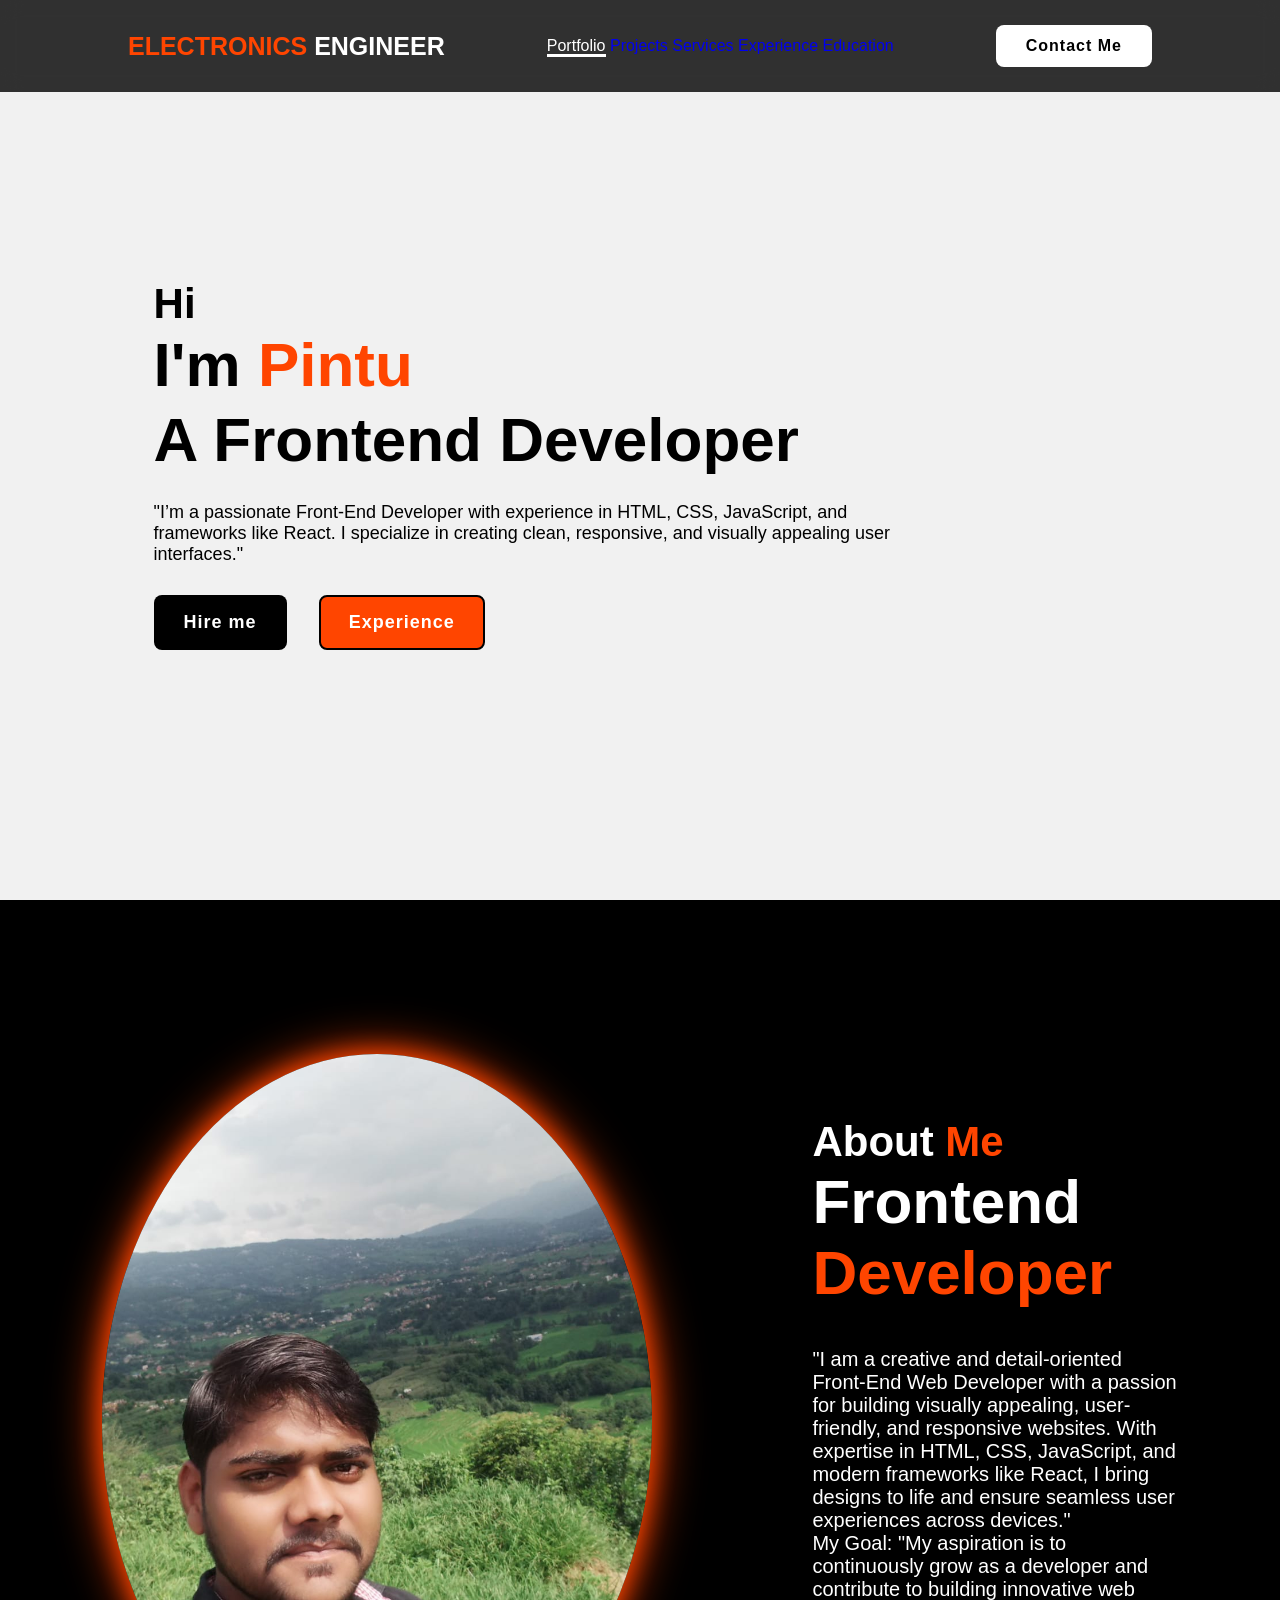
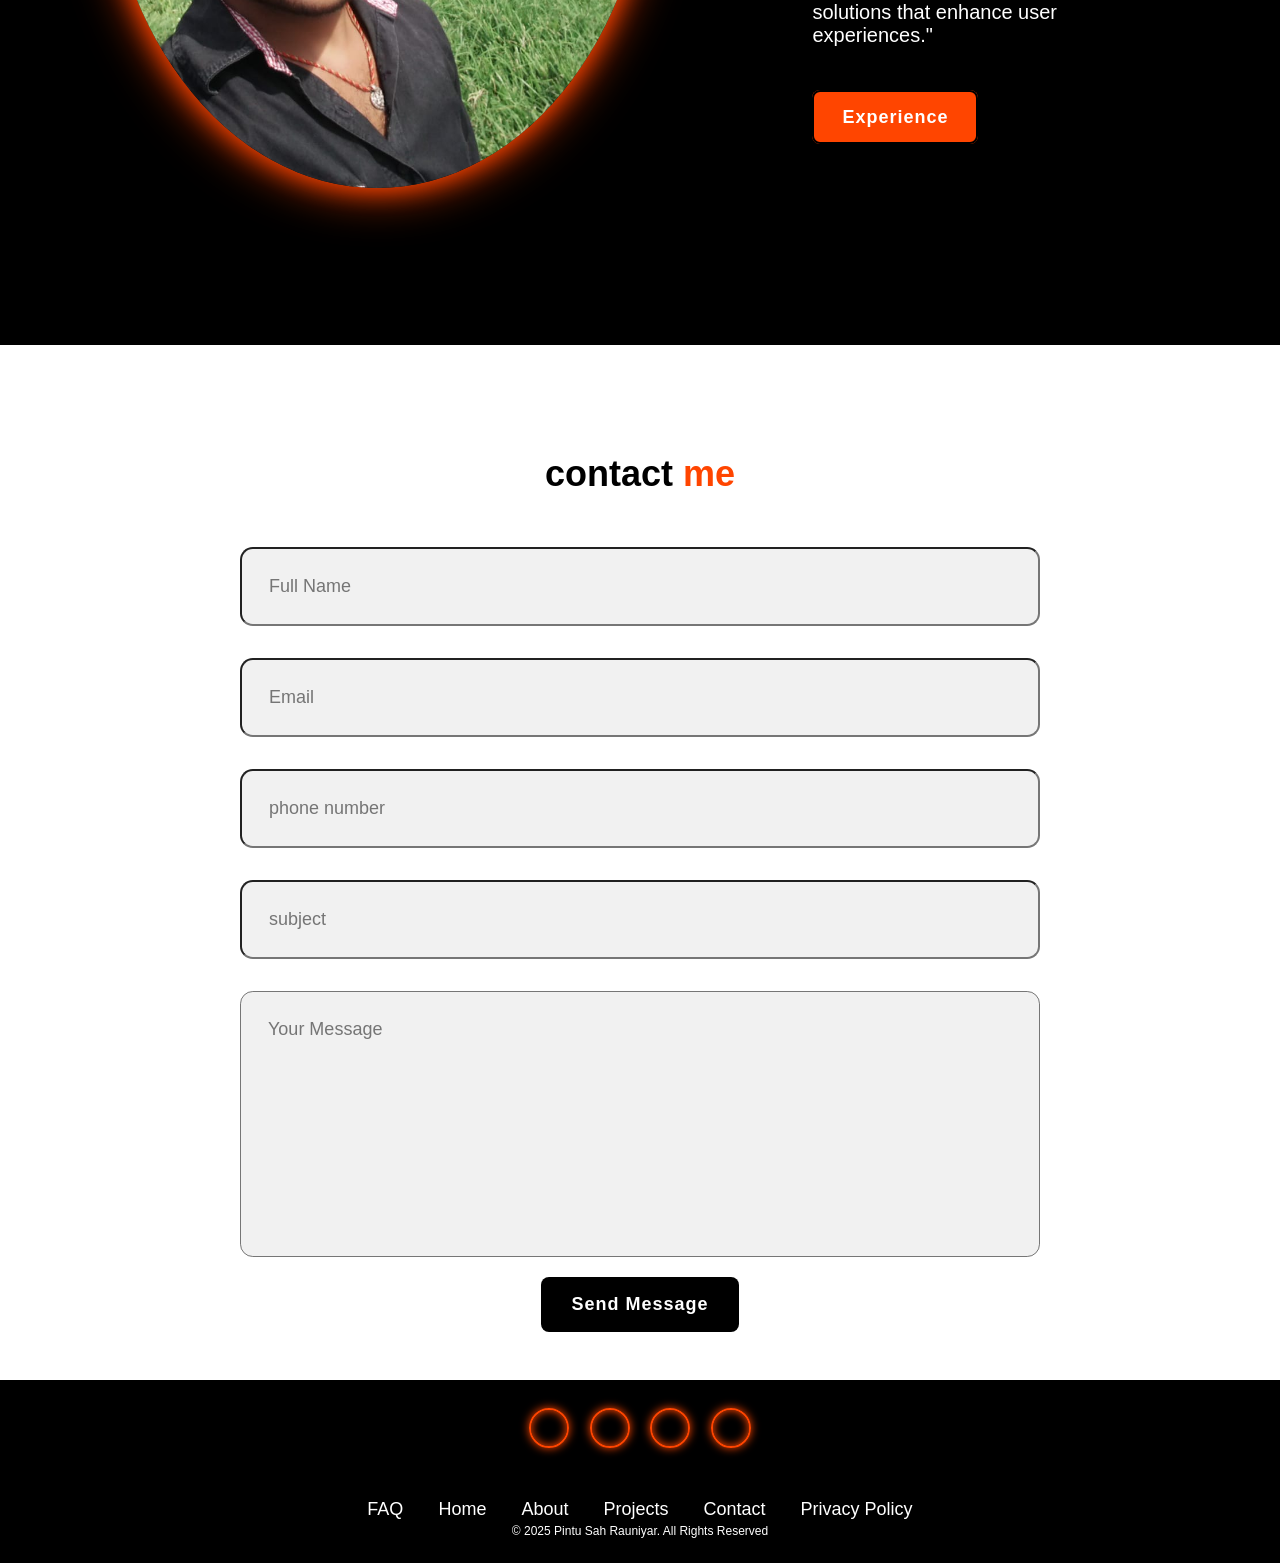
==== index.html @ d6f2c0a4 "Add files via upload" ====
<!DOCTYPE html>
<html lang="en">
<head>
    <meta charset="UTF-8">
    <meta name="viewport" content="width=device-width, initial-scale=1.0">
    <title>My Portfolio</title>
    <link rel="stylesheet" href="styles.css">
</head>
<body>
    <header class="header">
        <a href="#" class="logo"><span>ELECTRONICS</span> ENGINEER</a>
        <!-- Navigation Section -->
        <nav class="navbar">
            <a href="#" class="active">Portfolio</a>
            <a href="#">Projects</a>
            <a href="#">Services</a>
            <a href="#">Experience</a>
            <a href="#">Education</a>
        </nav>
        <a href="#" class="contact">Contact Me</a>
    </header>
    <section class="home">
        <div class="home-content">
            <h3>Hi</h3>
            <h1>I'm <span>Pintu<br></span> A Frontend Developer</h1>
            <p>"I’m a passionate Front-End Developer with experience in HTML, CSS, JavaScript, and frameworks like React. I specialize in creating clean, responsive, and visually appealing user interfaces."</p>
            <div class="btn-box">
                <button class="btn-1">Hire me</button>
                <button class="btn-2">Experience</button>
            </div>
        </div>
        <div class="image-box"></div>
        <img src="#" alt="">
    </section>
    <section class="about">
        <div class="about-img">
            <img src="img2.jpg" alt="">
        </div>
        <div class="about-content">
            <h2 c;ass="heading">About<span> Me</span></h2>
            <h3>Frontend <span>Developer</span></h3>
            <p>"I am a creative and detail-oriented Front-End Web Developer with a passion for building visually appealing, user-friendly, and responsive websites. With expertise in HTML, CSS, JavaScript, and modern frameworks like React, I bring designs to life and ensure seamless user experiences across devices."
                <br>
                My Goal:
                "My aspiration is to continuously grow as a developer and contribute to building innovative web solutions that enhance user experiences."
            </p>
            <a href="#" class="btn-2">Experience</a>
        </div>
    </section>
    <section class="contact-form">
        <h2 class="contact-me"> contact <span>me</span></h2>
        <form action="#">
            <div class="input-box">
                <input type="text" placeholder="Full Name">
                <input type="email" placeholder="Email">
            </div>
            <div class="input-box">
                <input type="number" placeholder="phone number">
                <input type="text" placeholder="subject">
            </div>
            <textarea name="" id="" cols="30" rows="10" placeholder="Your Message"></textarea>
            <input type="submit" value="Send Message" class="btn-1">
            </form>
    </section>
    <footer class="footer">
        /*<div class="social">
            <a href="#"><i class='bx bxl-facebook-circle'></i></a>
            <a href="#"><i class='bx bxl-linkedin-square'></i></a>
            <a href="#"><i class='bx bxl-twitter'></i></a>
            <a href="#"><i class='bx bxl-twitter' ></i></a>
        </div>*/
        <ul class="list">
            <li>
                <a href="#">FAQ</a>
            </li>
            <li>
                <a href="#">Home</a>
            </li>
            <li>
                <a href="#">About</a>
            </li>
            <li>
                <a href="#">Projects</a>
            </li>
            <li>
                <a href="#">Contact</a>
            </li>
            <li>
                <a href="#">Privacy Policy</a>
            </li>
        </ul>
        <p class="copyright">© 2025 Pintu Sah Rauniyar. All Rights Reserved</p>
    </footer>
    
</body>
</html>
---- styles.css ----
*{
    margin: 0;
    padding: 0;
    box-sizing: border-box;
    font-family: 'poppons', sans-serif;
    text-decoration: none;
    list-style: none;
}
.header{
    position: fixed;
    top: 0;
    left:0;
    width: 100%;
    padding: 25px 10%;
    background: rgba(0,0,0,0.8);
    backdrop-filter:blur(10px);
    display: flex;
    justify-content: space-between;
    align-items: center;
    z-index: 100;
}
.logo{
    font-size: 25px;
    font-weight: 600;
    color: white;
    transition: 0.3s ease;
}
.logo:hover{
    color: orangered;
    text-shadow: 0 0 25px orangered, 0 0 50px orangered;
    transform: scale(1.1);
}
span{
    color: orangered;
}
.navbar a:hover,
.navbar a.active{
    color: WHITE;
    border-bottom: 3px solid white;
}
.contact{
    padding: 10px 28px;
    background-color: white;
    color: black;
    border: 2px solid transparent;
    border-radius: 8px;
    font-size: 16px;
    letter-spacing: 1px;
    font-weight: 600;
    transition: 0.3s ease;
}
.contact:hover{
    background-color: oranger;
    box-shadow: 0 0 25px orangered;
    color: white;
}
.home{
    width: 100%;
    min-height: 100vh;
    background: rgb(241,241,241);
    display: flex;
    align-items: center;
    gap: 7em;
    padding: 30px 12% 0;
}
.home-content{
    max-width: 800px;
}
.home-content h3{
    font-size: 42px;
}
.home-content h1{
    font-size: 62px;
    line-height: 1.2;
}
.home-content p{
    font-size: 18px;
    margin: 25px 0 30px;
}
.btn-box{
    width: 15px 28px;
    display: flex;
    gap: 2em;
}
.btn-1{
    padding: 15px 28px;
    background-color: black;
    color: white;
    border: 2px solid transparent;
    border-radius: 8px;
    font-size: 18px;
    letter-spacing: 1px;
    font-weight: 600;
    transition: 0.3s ease;
    cursor: pointer;
}
.btn-1:hover{
    background-color: white;
    color: black;
    border: 2px solid black;

}
.btn-2{
    padding: 15px 28px;
    background-color:orangered;
    color: white;
    border: 2px solid black;
    border-radius: 8px;
    font-size: 18px;
    letter-spacing: 1px;
    font-weight: 600;
    transition: 0.3s ease;
    cursor: pointer;
}
.btn-2:hover{
    background-color: white;
    color: orangered;
}
.img-box img{
    border-radius: 50%;
    width: 550px;
}
::-webkit-scrollbar{
    width: 15px;

}
::-webkit-scrollbar-thumb{
    background-color: orangered;
}
::-webkit-scrollbar-track{
    background-color: rgba(0,0,0,0.6);
    width: 50px;
}
.about{
    display: flex;
    justify-content: center;
    align-items: center;
    padding: 12% 8%;
    gap: 10em;
    background: black;
}
.about-img img{
    position: relative;
    width: 550px;
    box-shadow: 0 0 25px orangered, 0 0 50px orangered;
    border-radius: 50%;
}
.about-content h2{
    text-align: left;
    color: white;
    font-size: 42px;

}
.about-content h3{
    font-size: 62px;
    color: white;
}
.about-content p{
    font-size: 20px;
    color: white;
    margin: 2em 0 3em;
}
.contact-form h2{
    text-align: center;
    margin-top: 3em;
    margin-bottom: 1em;
    font-size: 36px;
}
.contact-form form{
    max-width: 50em;
    text-align: center;
    margin:1rem auto;
    margin-bottom: 3em;
}
.contact-form .input-box{
    display: flex;
    justify-content: center;
    flex-wrap: wrap;

}
.contact-form form .input-box input,
.contact-form form textarea{
    width: 100%;
    padding: 1.5em;
    font-size: 18px;
    color: black;
    background: rgb(241,241,241);
    border-radius: .8rem;
    margin: 1rem 0;
    resize: none

}
.footer{
    position: relative;
    bottom: 0;
    width: 100%;
    padding: 10px 10%;
    background-color: black;
}
.footer .social{
    text-align: center;
    padding-bottom: 25px;
    color: white;
}
.footer .social a{
    font-size: 24px;
    color: white;
    border: 2px solid orangered;
    width: 40px;
    height: 40px;
    line-height: 38px;
    display: inline-block;
    text-align: center;
    border-radius: 50%;
    margin: 0 8px;
    box-shadow: inset 0 0 10px orangered, 0 0 10px orangered;
    transition: 0.3s ease;
}
.footer .social a:hover{
    transform: scale(1.2)translateY(-10px);
    color: orangered;
    border: 2px solid orangered;
}
.footer ul{
    margin-top: 0;
    padding: 0;
    font-size: 18px;
    line-height: 1.6;
    margin-bottom: 0;
    text-align: center;

}
.footer ul li a{
    color: white;
    border-bottom: 3px solid transparent;
    transition: 0.3s ease;
}
.footer ul li a:hover{
    border-bottom: 3px solid orangered;
}
.footer ul li{
    display: inline-block;
    padding: 0 15px;
}
.footer .copyright{
    margin-bottom: 15px;
    text-align: center;
    font-size: 12px;
    color: white;
}
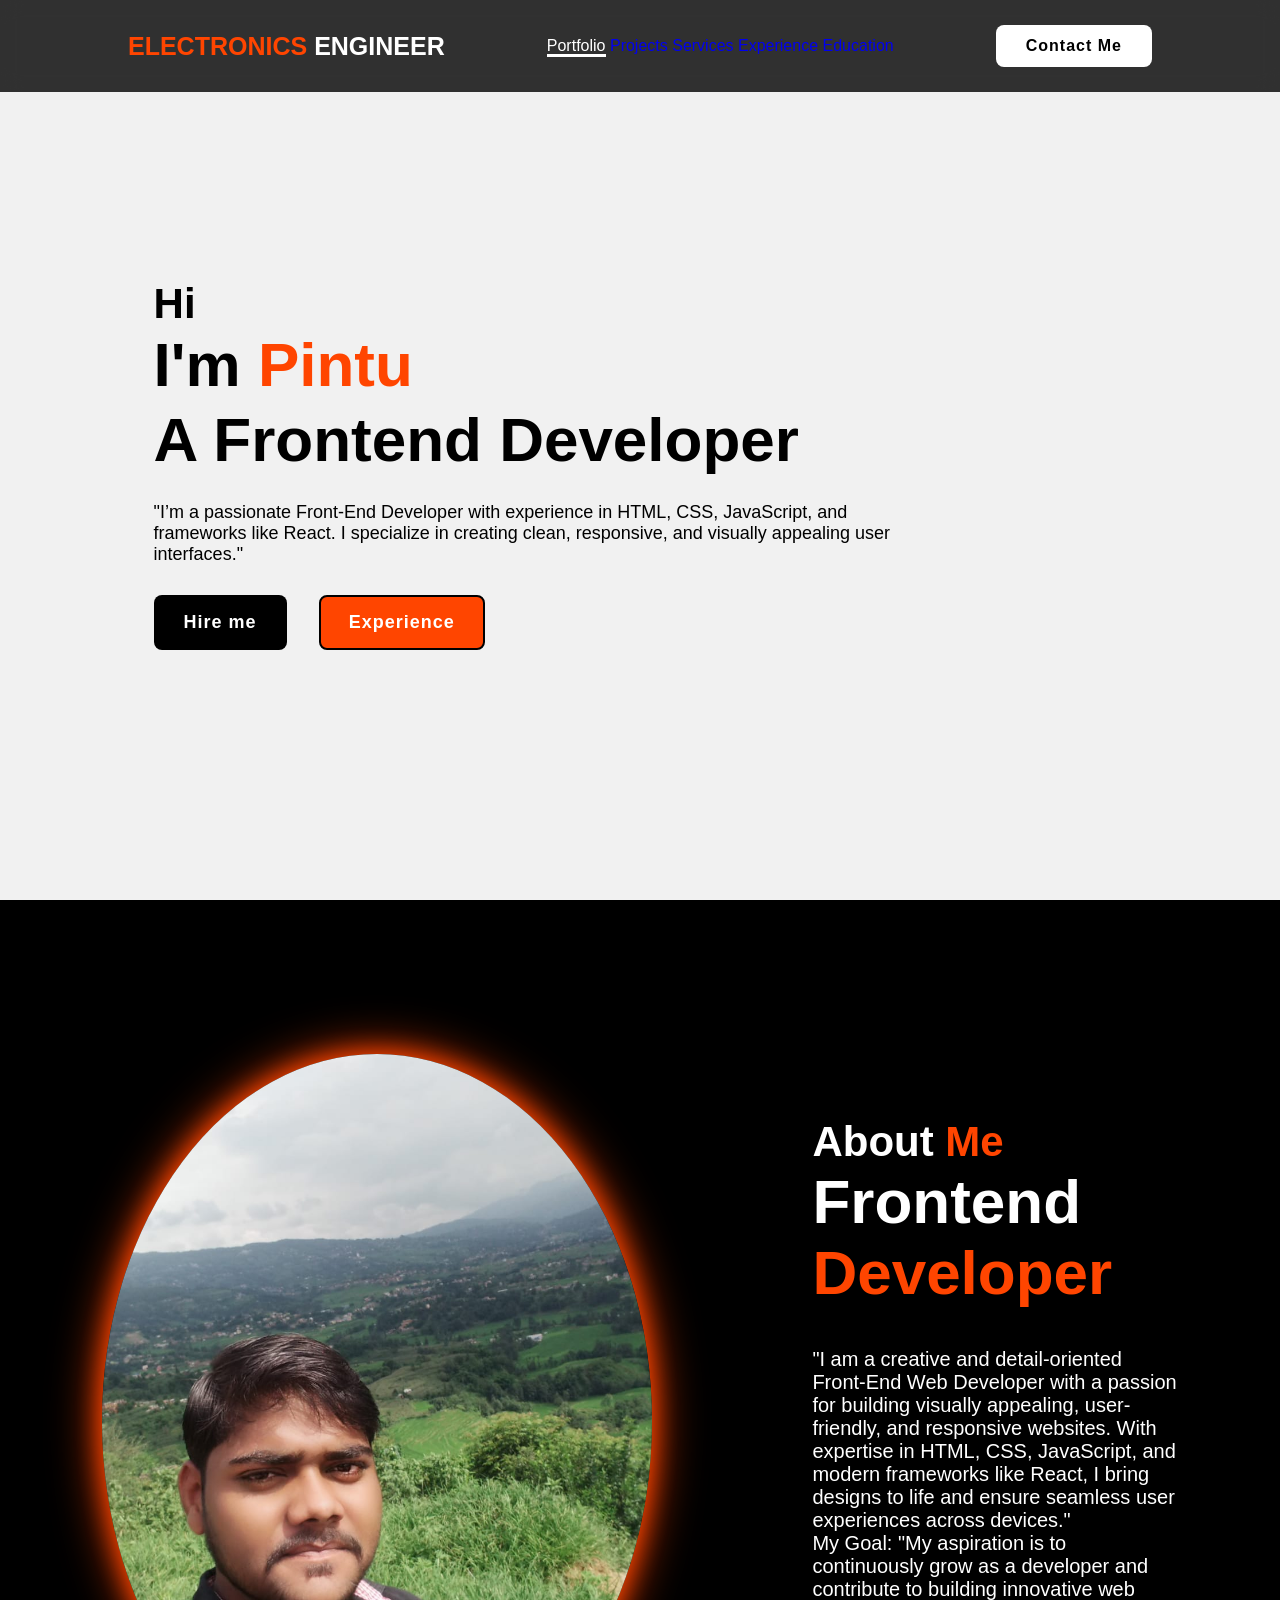
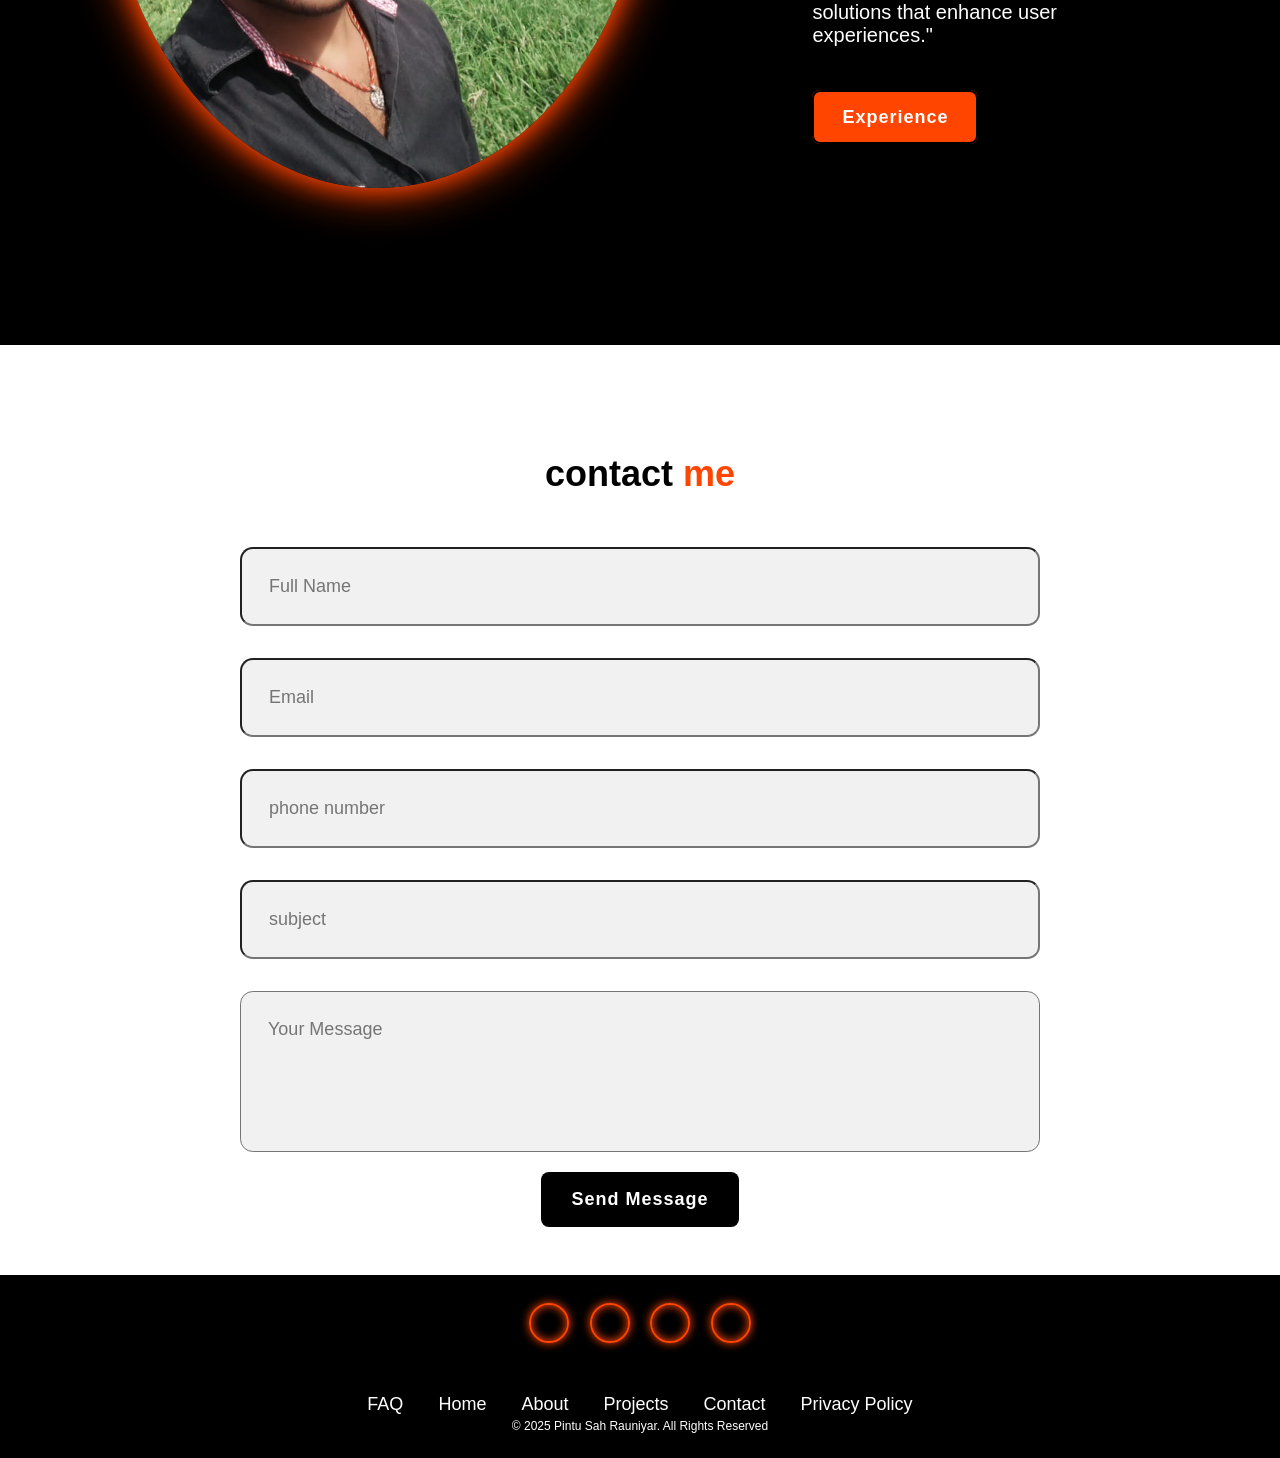
==== commit 2a4f6896: "Update index.html" ====
--- a/index.html
+++ b/index.html
@@ -37,7 +37,7 @@
             <img src="img2.jpg" alt="">
         </div>
         <div class="about-content">
-            <h2 c;ass="heading">About<span> Me</span></h2>
+            <h2 class="heading">About<span> Me</span></h2>
             <h3>Frontend <span>Developer</span></h3>
             <p>"I am a creative and detail-oriented Front-End Web Developer with a passion for building visually appealing, user-friendly, and responsive websites. With expertise in HTML, CSS, JavaScript, and modern frameworks like React, I bring designs to life and ensure seamless user experiences across devices."
                 <br>
@@ -58,7 +58,7 @@
                 <input type="number" placeholder="phone number">
                 <input type="text" placeholder="subject">
             </div>
-            <textarea name="" id="" cols="30" rows="10" placeholder="Your Message"></textarea>
+            <textarea name="" id="" cols="20" rows="5" placeholder="Your Message"></textarea>
             <input type="submit" value="Send Message" class="btn-1">
             </form>
     </section>
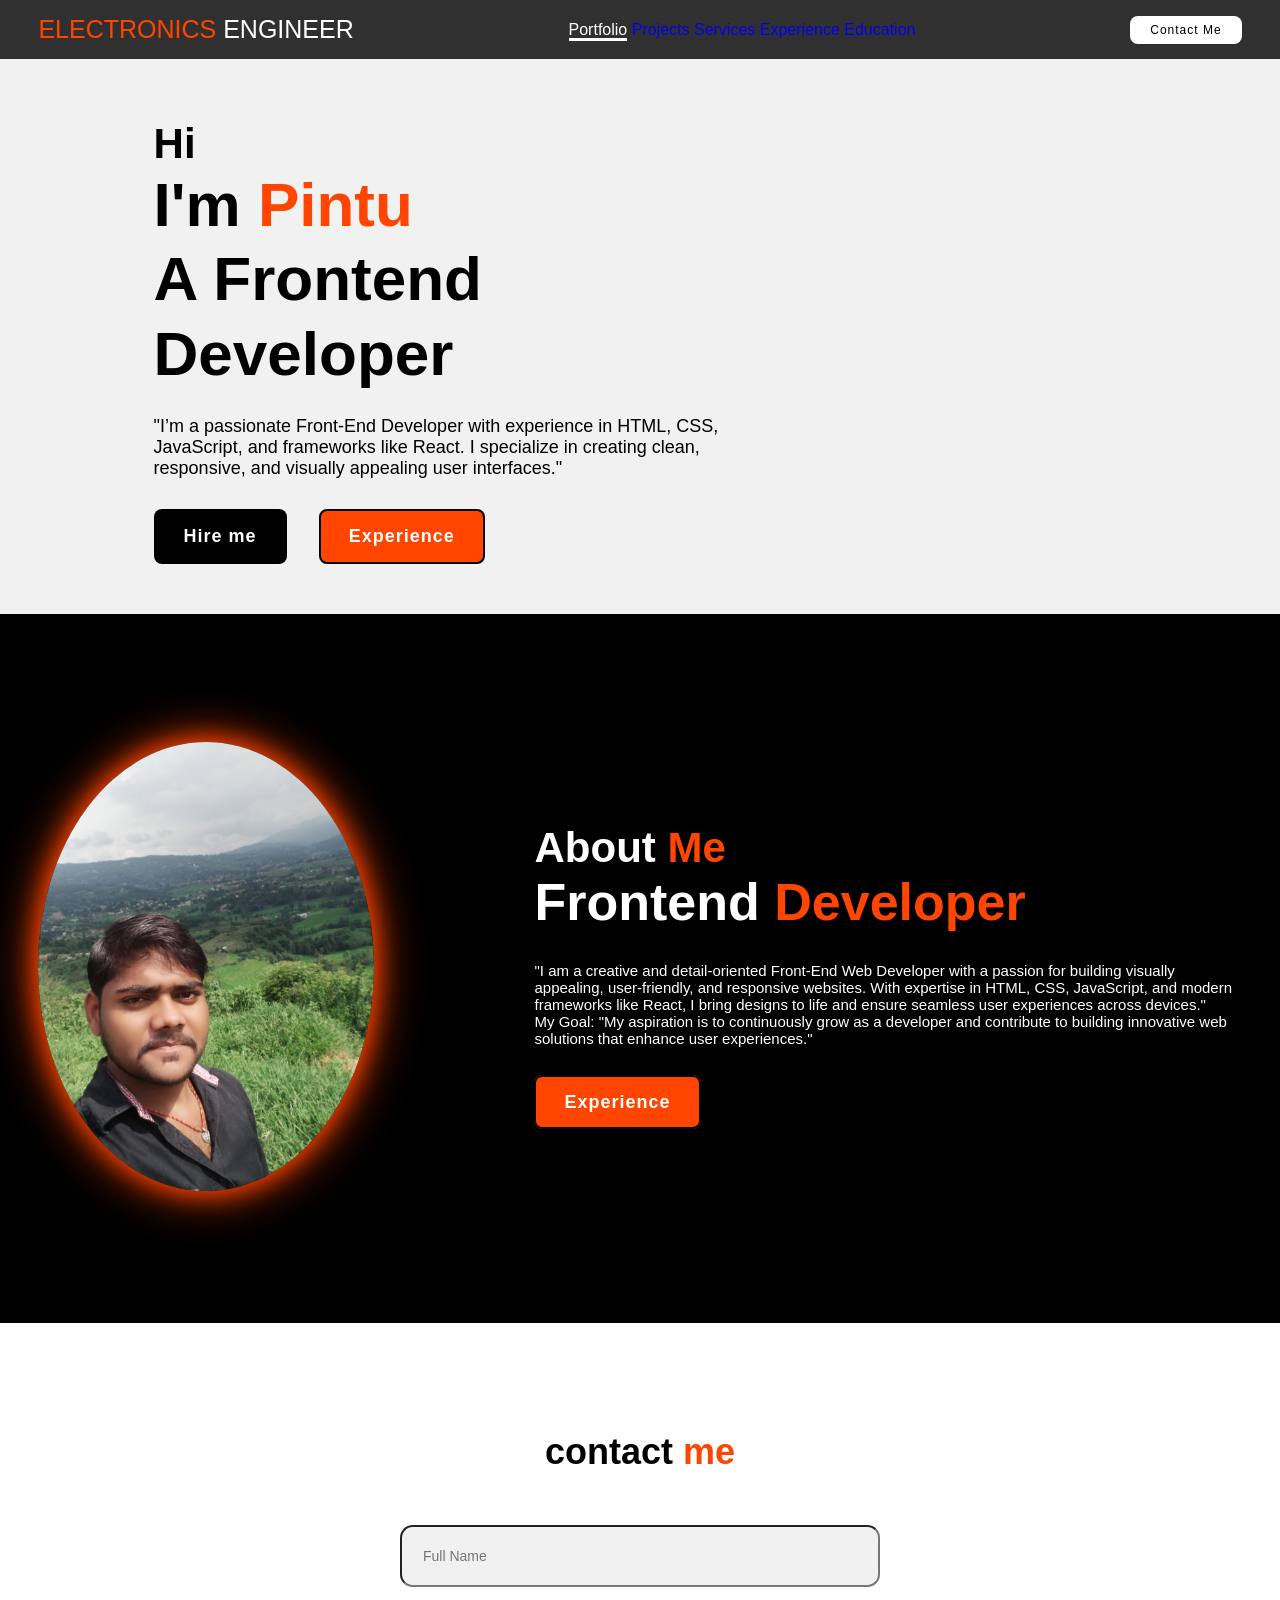
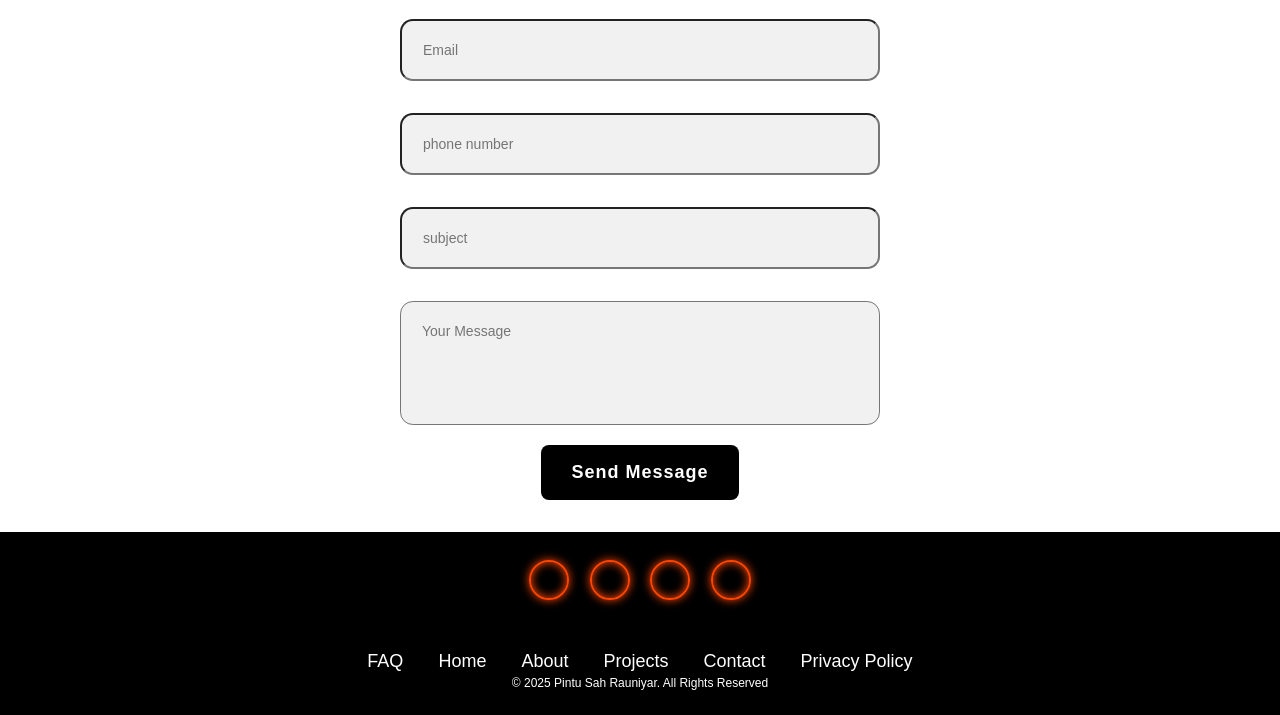
==== commit 20e8b104: "Update index.html" ====
--- a/index.html
+++ b/index.html
@@ -30,7 +30,7 @@
             </div>
         </div>
         <div class="image-box"></div>
-        <img src="#" alt="">
+            <img src="#" alt="">
     </section>
     <section class="about">
         <div class="about-img">
--- a/styles.css
+++ b/styles.css
@@ -11,7 +11,7 @@
     top: 0;
     left:0;
     width: 100%;
-    padding: 25px 10%;
+    padding: 15px 3%;
     background: rgba(0,0,0,0.8);
     backdrop-filter:blur(10px);
     display: flex;
@@ -21,7 +21,7 @@
 }
 .logo{
     font-size: 25px;
-    font-weight: 600;
+    font-weight: 300;
     color: white;
     transition: 0.3s ease;
 }
@@ -39,14 +39,14 @@
     border-bottom: 3px solid white;
 }
 .contact{
-    padding: 10px 28px;
+    padding: 5px 18px;
     background-color: white;
     color: black;
     border: 2px solid transparent;
     border-radius: 8px;
-    font-size: 16px;
+    font-size: 12px;
     letter-spacing: 1px;
-    font-weight: 600;
+    font-weight: 400;
     transition: 0.3s ease;
 }
 .contact:hover{
@@ -56,15 +56,14 @@
 }
 .home{
     width: 100%;
-    min-height: 100vh;
     background: rgb(241,241,241);
     display: flex;
     align-items: center;
     gap: 7em;
-    padding: 30px 12% 0;
+    padding: 120px 12% 50px;
 }
 .home-content{
-    max-width: 800px;
+    max-width: 600px;
 }
 .home-content h3{
     font-size: 42px;
@@ -118,7 +117,7 @@
 }
 .img-box img{
     border-radius: 50%;
-    width: 550px;
+    width: 100%;
 }
 ::-webkit-scrollbar{
     width: 15px;
@@ -135,13 +134,13 @@
     display: flex;
     justify-content: center;
     align-items: center;
-    padding: 12% 8%;
+    padding: 10% 3%;
     gap: 10em;
     background: black;
 }
 .about-img img{
     position: relative;
-    width: 550px;
+    width: 100%;
     box-shadow: 0 0 25px orangered, 0 0 50px orangered;
     border-radius: 50%;
 }
@@ -152,11 +151,11 @@
 
 }
 .about-content h3{
-    font-size: 62px;
+    font-size: 52px;
     color: white;
 }
 .about-content p{
-    font-size: 20px;
+    font-size: 15px;
     color: white;
     margin: 2em 0 3em;
 }
@@ -167,10 +166,10 @@
     font-size: 36px;
 }
 .contact-form form{
-    max-width: 50em;
+    max-width: 30em;
     text-align: center;
     margin:1rem auto;
-    margin-bottom: 3em;
+    margin-bottom: 2em;
 }
 .contact-form .input-box{
     display: flex;
@@ -182,7 +181,7 @@
 .contact-form form textarea{
     width: 100%;
     padding: 1.5em;
-    font-size: 18px;
+    font-size: 14px;
     color: black;
     background: rgb(241,241,241);
     border-radius: .8rem;
@@ -194,7 +193,7 @@
     position: relative;
     bottom: 0;
     width: 100%;
-    padding: 10px 10%;
+    padding: 10px 3%;
     background-color: black;
 }
 .footer .social{
@@ -249,4 +248,3 @@
     color: white;
 }
 
-
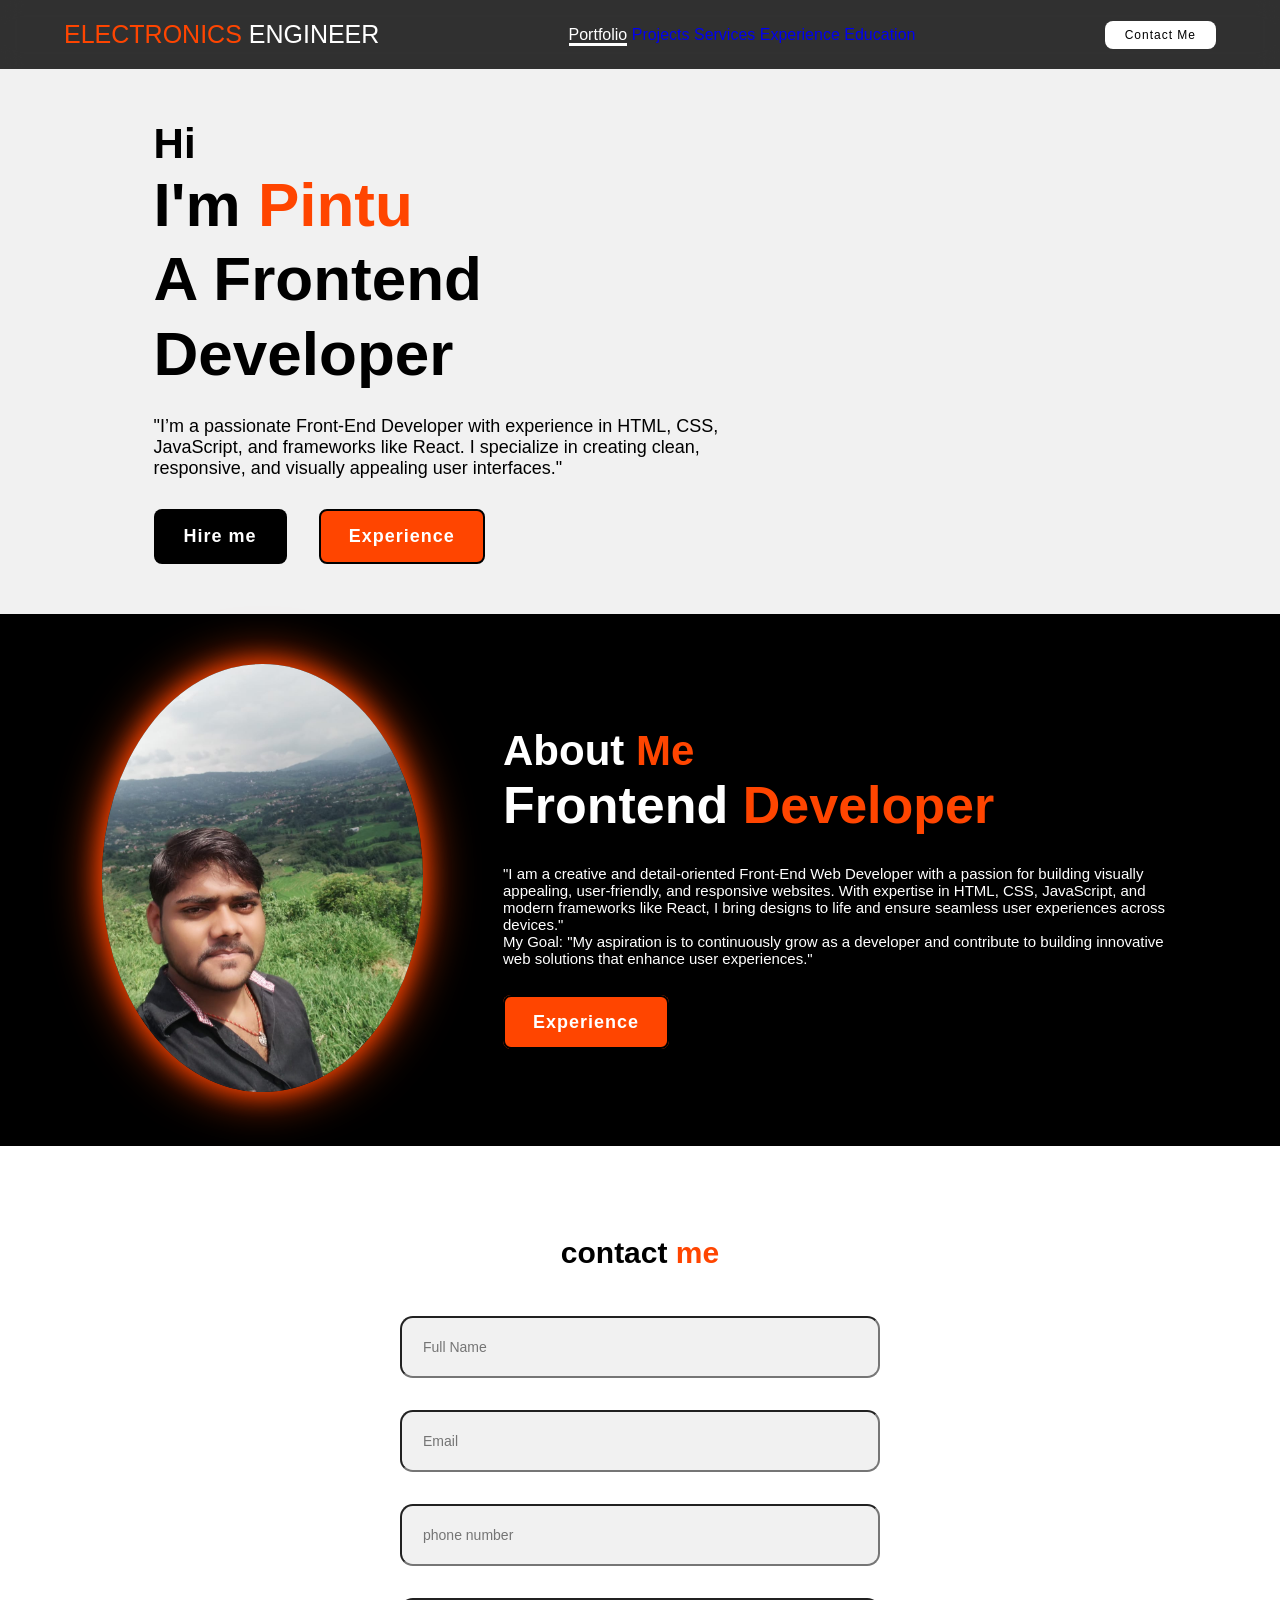
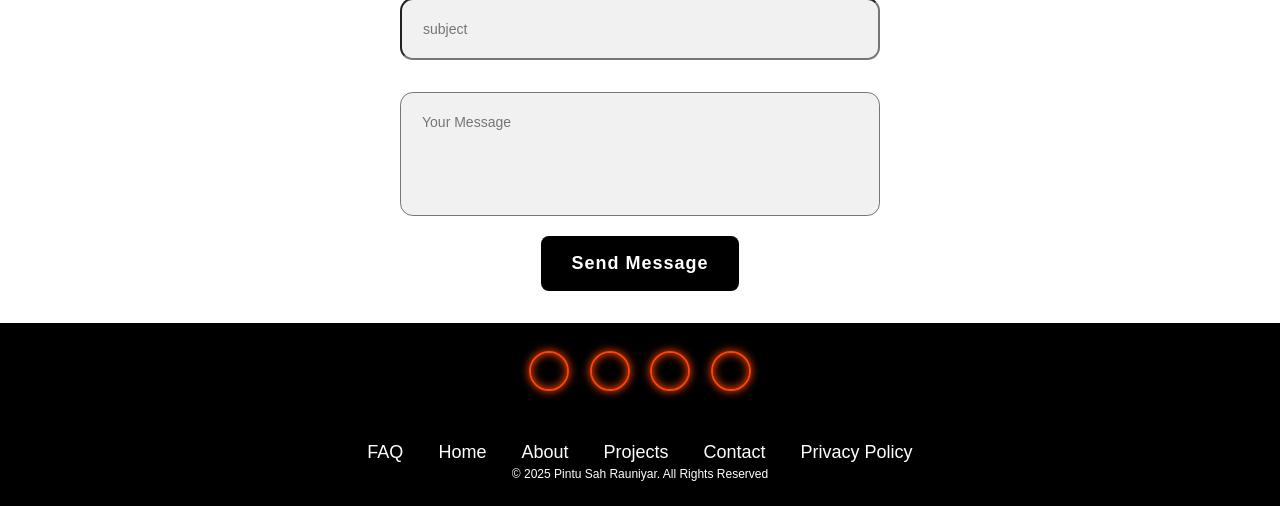
==== commit 13b13bf7: "Update index.html" ====
--- a/index.html
+++ b/index.html
@@ -3,7 +3,17 @@
 <head>
     <meta charset="UTF-8">
     <meta name="viewport" content="width=device-width, initial-scale=1.0">
-    <title>My Portfolio</title>
+
+    <title>Pintu Sah Rauniyar | Front-End Developer Portfolio</title>
+
+    <meta name="description" content="Pintu Sah Rauniyar - Front-End Web Developer portfolio showcasing projects, skills, education, and contact information.">
+
+    <meta name="keywords" content="Pintu Sah Rauniyar, Front-End Developer, Web Developer, Portfolio, HTML, CSS, JavaScript, Nepal">
+
+    <meta name="author" content="Pintu Sah Rauniyar">
+
+    <link rel="canonical" href="https://19121a04c0.github.io/PERSONAL-PORTFOLIO-WEBPAGE/">
+
     <link rel="stylesheet" href="styles.css">
 </head>
 <body>
--- a/styles.css
+++ b/styles.css
@@ -11,7 +11,7 @@
     top: 0;
     left:0;
     width: 100%;
-    padding: 15px 3%;
+    padding: 20px 5%;
     background: rgba(0,0,0,0.8);
     backdrop-filter:blur(10px);
     display: flex;
@@ -50,8 +50,7 @@
     transition: 0.3s ease;
 }
 .contact:hover{
-    background-color: oranger;
-    box-shadow: 0 0 25px orangered;
+    background-color: orangered;
     color: white;
 }
 .home{
@@ -134,8 +133,8 @@
     display: flex;
     justify-content: center;
     align-items: center;
-    padding: 10% 3%;
-    gap: 10em;
+    padding: 50px 8% 50px;
+    gap: 5em;
     background: black;
 }
 .about-img img{
@@ -163,7 +162,7 @@
     text-align: center;
     margin-top: 3em;
     margin-bottom: 1em;
-    font-size: 36px;
+    font-size: 30px;
 }
 .contact-form form{
     max-width: 30em;
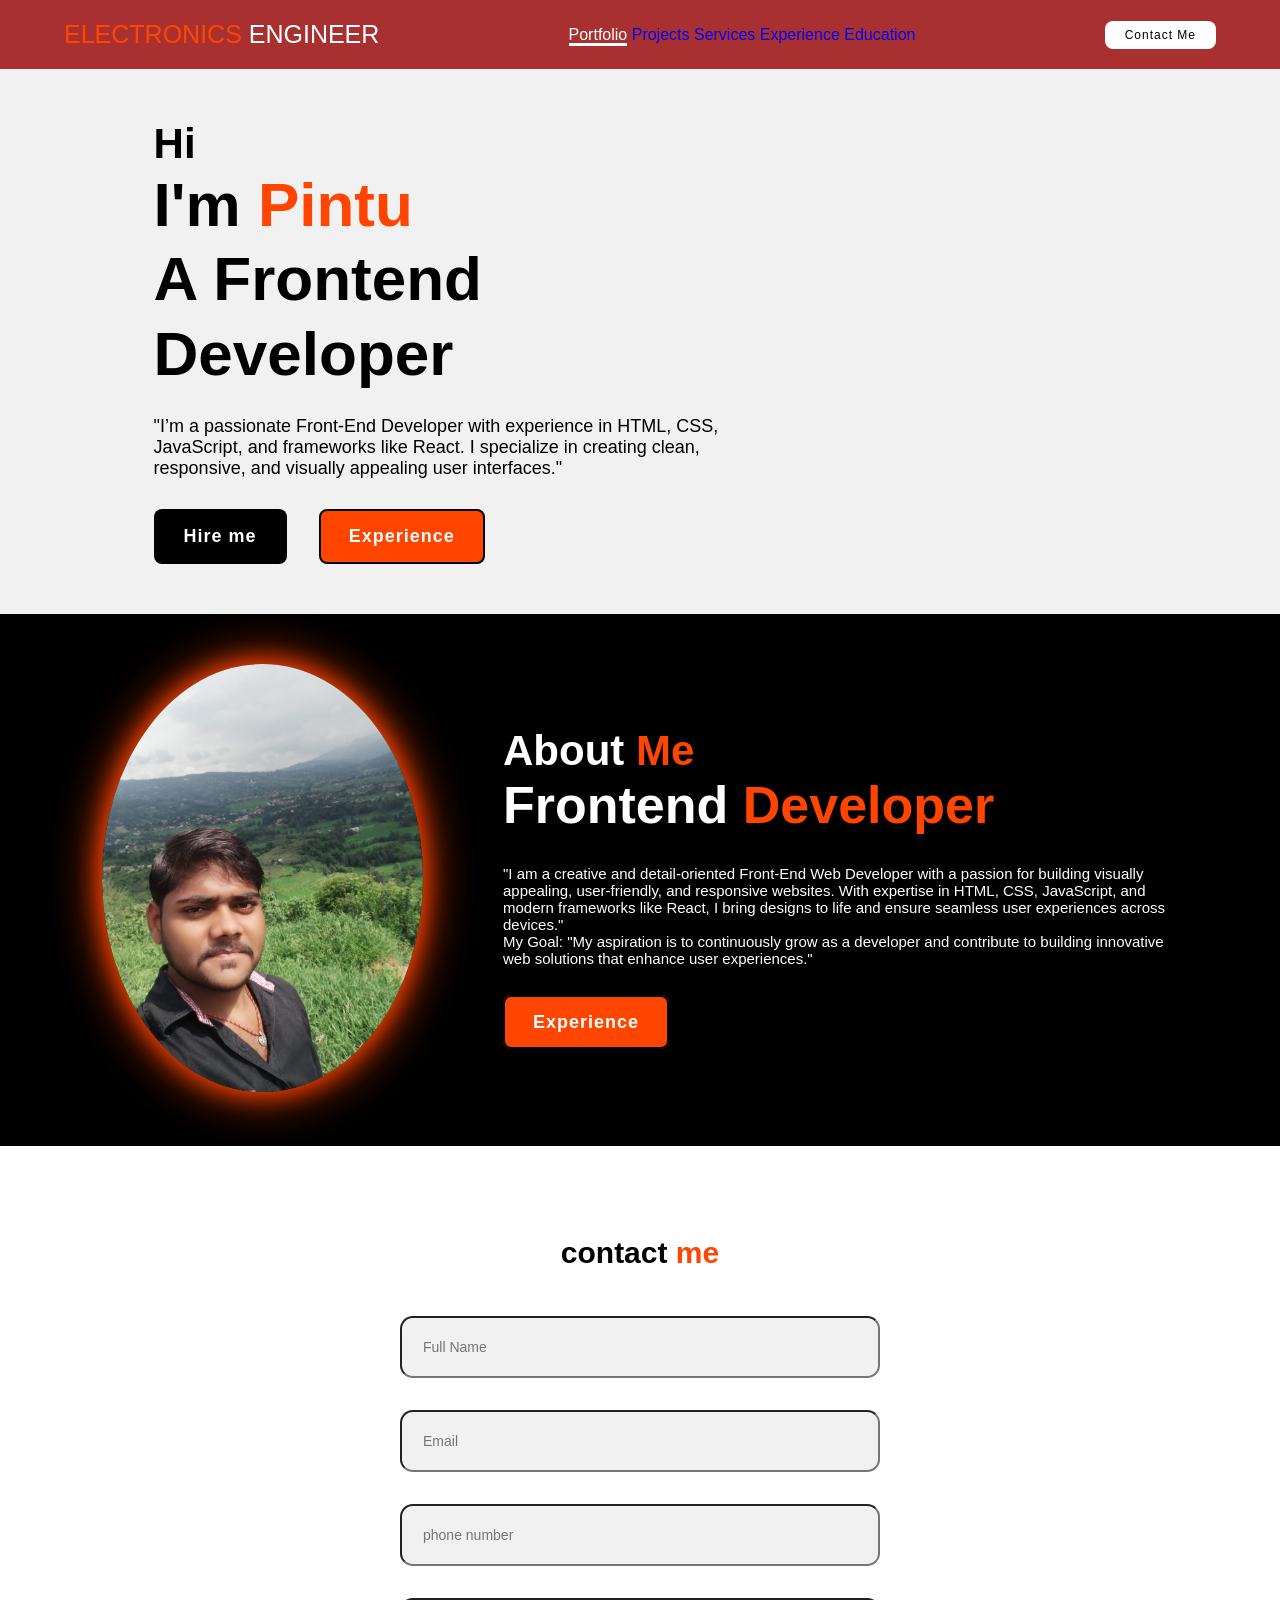
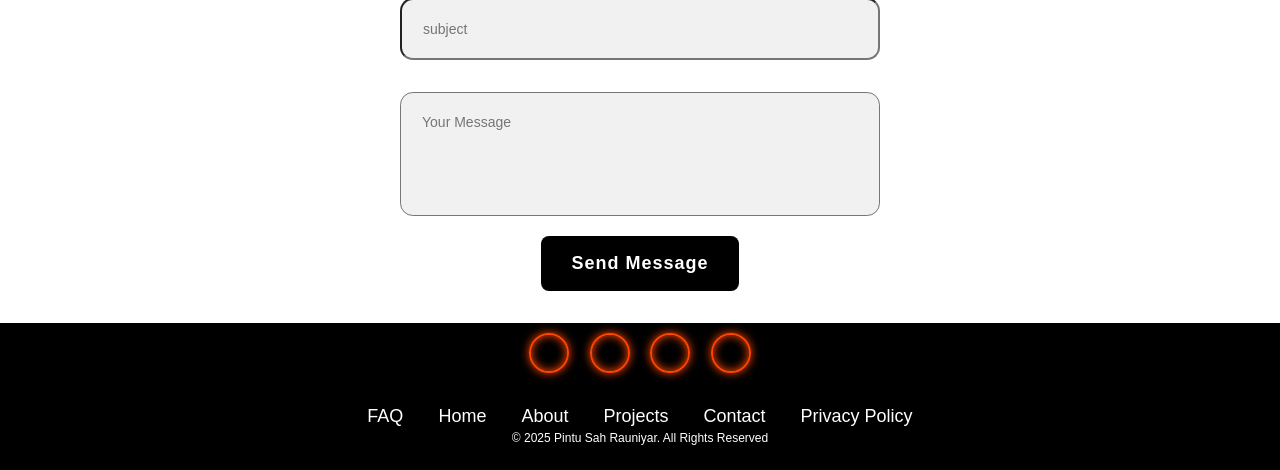
==== commit b88da735: "Update index.html" ====
--- a/index.html
+++ b/index.html
@@ -18,16 +18,16 @@
 </head>
 <body>
     <header class="header">
-        <a href="#" class="logo"><span>ELECTRONICS</span> ENGINEER</a>
+        <a href="index.html" class="logo"><span>ELECTRONICS</span> ENGINEER</a>
         <!-- Navigation Section -->
         <nav class="navbar">
-            <a href="#" class="active">Portfolio</a>
-            <a href="#">Projects</a>
-            <a href="#">Services</a>
+            <a href="index.html" class="active">Portfolio</a>
+            <a href="projects.html">Projects</a>
+            <a href="services.html">Services</a>
             <a href="#">Experience</a>
-            <a href="#">Education</a>
+            <a href="education.html">Education</a>
         </nav>
-        <a href="#" class="contact">Contact Me</a>
+        <a href="contactme.html" class="contact">Contact Me</a>
     </header>
     <section class="home">
         <div class="home-content">
@@ -40,7 +40,7 @@
             </div>
         </div>
         <div class="image-box"></div>
-            <img src="#" alt="">
+        	<img src="#" alt="">
     </section>
     <section class="about">
         <div class="about-img">
@@ -73,12 +73,12 @@
             </form>
     </section>
     <footer class="footer">
-        /*<div class="social">
+        <div class="social">
             <a href="#"><i class='bx bxl-facebook-circle'></i></a>
             <a href="#"><i class='bx bxl-linkedin-square'></i></a>
             <a href="#"><i class='bx bxl-twitter'></i></a>
             <a href="#"><i class='bx bxl-twitter' ></i></a>
-        </div>*/
+        </div>
         <ul class="list">
             <li>
                 <a href="#">FAQ</a>
--- a/styles.css
+++ b/styles.css
@@ -12,7 +12,7 @@
     left:0;
     width: 100%;
     padding: 20px 5%;
-    background: rgba(0,0,0,0.8);
+    background: rgba(150,0,0,0.8);
     backdrop-filter:blur(10px);
     display: flex;
     justify-content: space-between;
@@ -247,3 +247,71 @@
     color: white;
 }
 
+/* CONTACT ME DESIGN */
+.table{
+	margin-top:15%;
+}
+
+
+/* projects design */
+.social1{
+    padding: 25px 40px;
+    margin:5%;
+    width:40%;
+    display: flex;
+    flex-direction: column;
+    align-items: center;
+    gap: 20px;   /* space between buttons */
+}
+
+.project-btn{
+    display: inline-block;
+    width: 200px;
+    padding: 12px 20px;
+    background: #ff6600;
+    color: white;
+    text-decoration: none;
+    text-align: center;
+    border-radius: 25px;
+    font-size: 18px;
+    font-weight: bold;
+    transition: 0.3s;
+}
+
+.project-btn:hover{
+    background: #e65c00;
+    transform: scale(1.05);
+}
+
+/* resume design */
+
+.resume{
+   margin-top:5%;
+   margin-left:10px;
+   width:100%;
+}
+
+/* services design */
+.services{
+   padding: 25px 40px;
+    margin:5%;
+    width:40%;
+    display: flex;
+    flex-direction: column;
+    align-items: center;
+    gap: 20px;   /* space between buttons */
+
+}
+.services-btn{
+display: inline-block;
+    width: 200px;
+    padding: 12px 20px;
+    background: #ff6600;
+    color: white;
+    text-decoration: none;
+    text-align: center;
+    border-radius: 25px;
+    font-size: 18px;
+    font-weight: bold;
+    transition: 0.3s;
+}
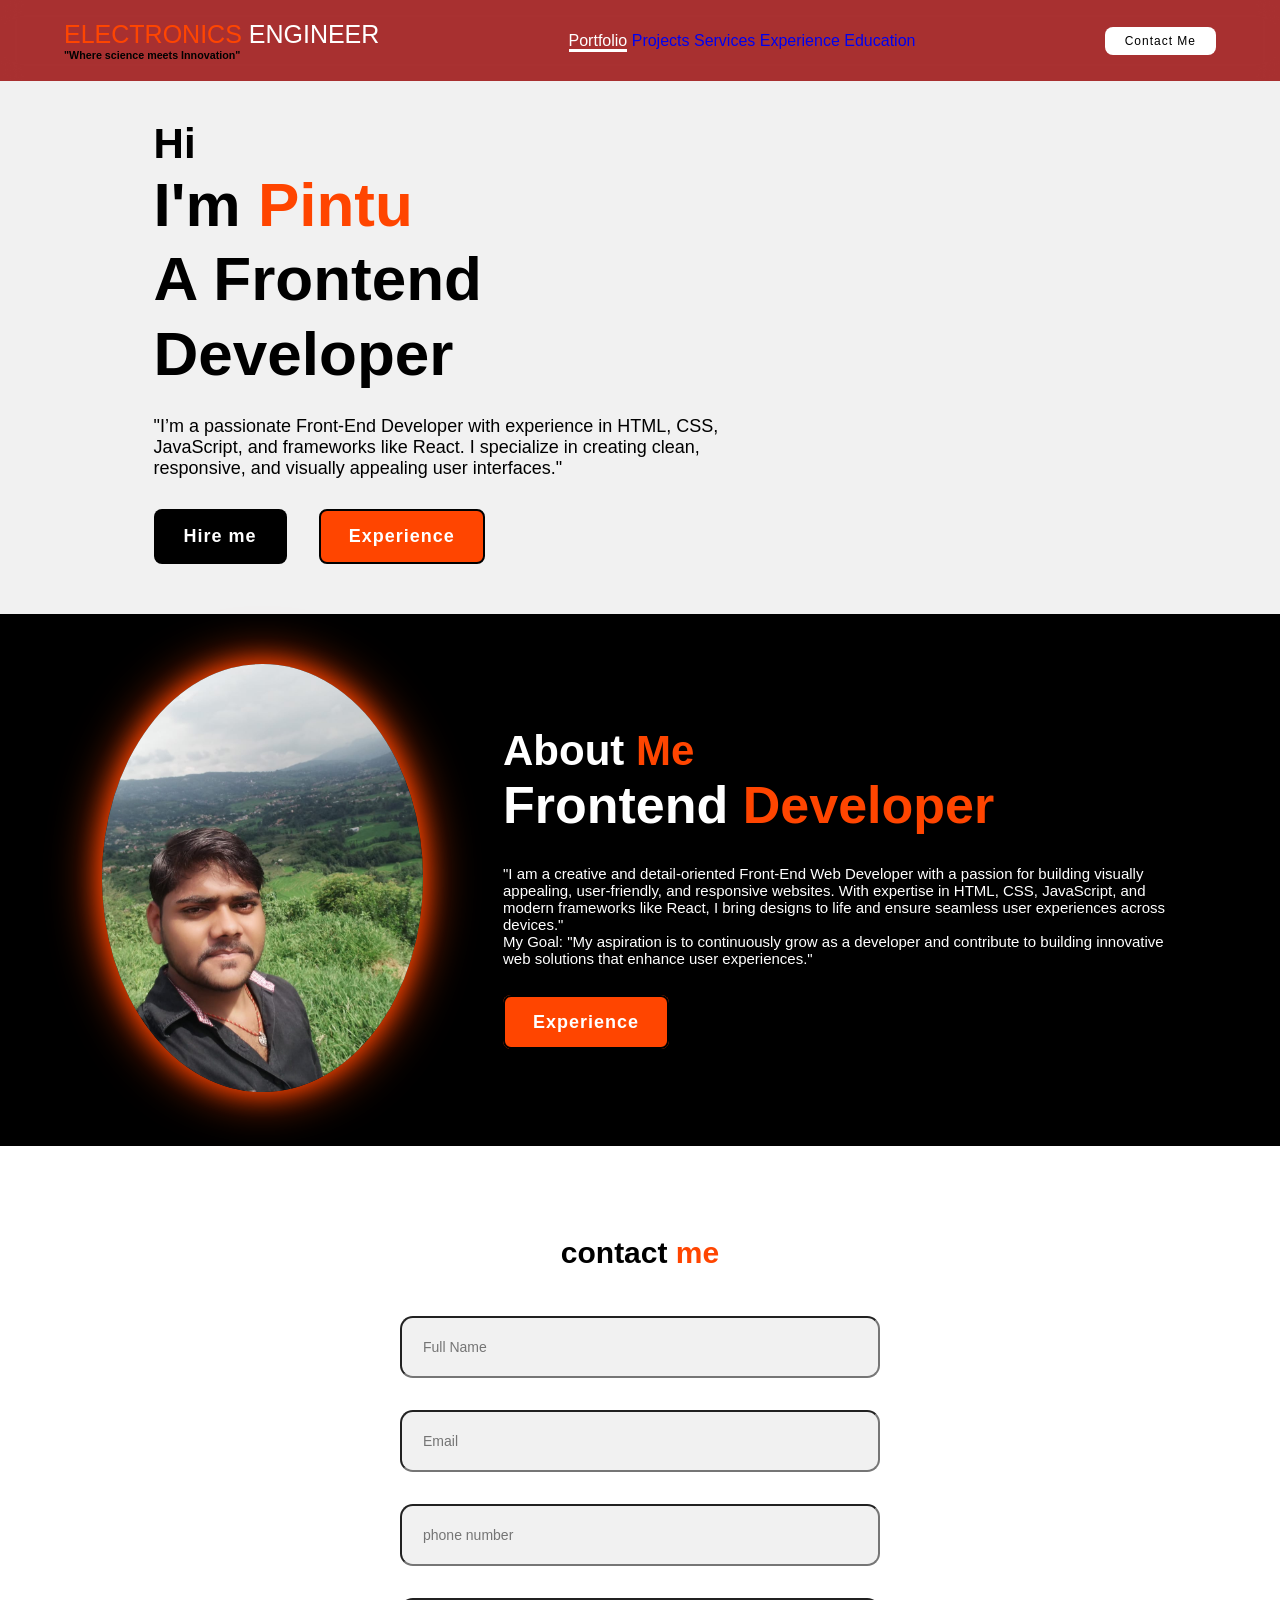
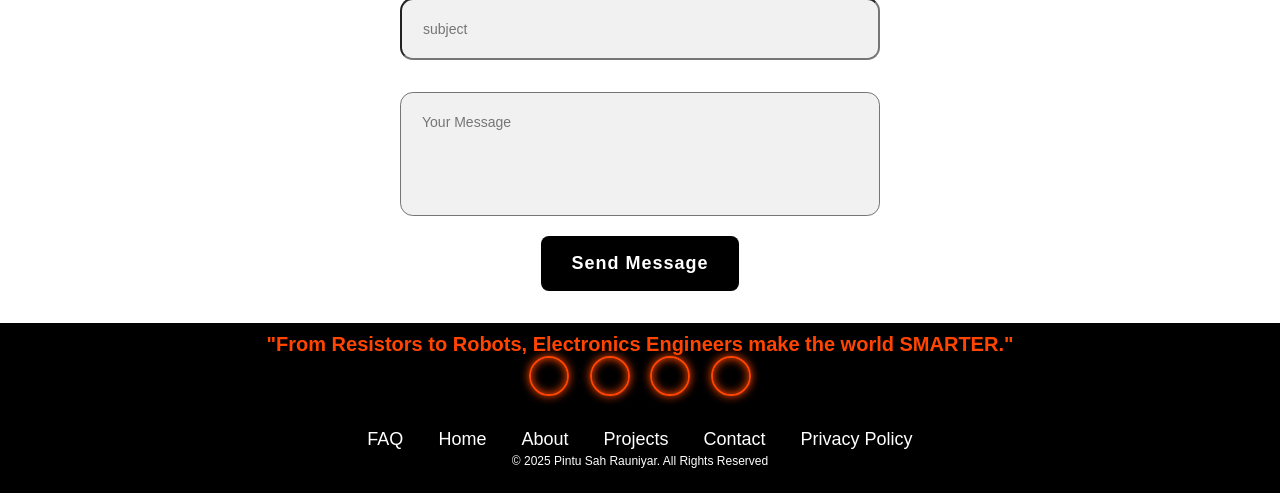
==== commit 4643cea9: "Update index.html" ====
--- a/index.html
+++ b/index.html
@@ -18,7 +18,10 @@
 </head>
 <body>
     <header class="header">
+        <div class="quotes">
         <a href="index.html" class="logo"><span>ELECTRONICS</span> ENGINEER</a>
+        <h6 class="h6"> "Where science meets Innovation" </h6>
+        </div>
         <!-- Navigation Section -->
         <nav class="navbar">
             <a href="index.html" class="active">Portfolio</a>
@@ -73,6 +76,7 @@
             </form>
     </section>
     <footer class="footer">
+        <h2 style="color:orangered; text-align:center; font-size:20px;"> "From Resistors to Robots, Electronics Engineers make the world SMARTER." </h2>
         <div class="social">
             <a href="#"><i class='bx bxl-facebook-circle'></i></a>
             <a href="#"><i class='bx bxl-linkedin-square'></i></a>
@@ -84,16 +88,16 @@
                 <a href="#">FAQ</a>
             </li>
             <li>
-                <a href="#">Home</a>
+                <a href="index.html">Home</a>
             </li>
             <li>
-                <a href="#">About</a>
+                <a href="index.html">About</a>
             </li>
             <li>
-                <a href="#">Projects</a>
+                <a href=projects.html">Projects</a>
             </li>
             <li>
-                <a href="#">Contact</a>
+                <a href="contactme.html">Contact</a>
             </li>
             <li>
                 <a href="#">Privacy Policy</a>
--- a/styles.css
+++ b/styles.css
@@ -291,27 +291,3 @@
    width:100%;
 }
 
-/* services design */
-.services{
-   padding: 25px 40px;
-    margin:5%;
-    width:40%;
-    display: flex;
-    flex-direction: column;
-    align-items: center;
-    gap: 20px;   /* space between buttons */
-
-}
-.services-btn{
-display: inline-block;
-    width: 200px;
-    padding: 12px 20px;
-    background: #ff6600;
-    color: white;
-    text-decoration: none;
-    text-align: center;
-    border-radius: 25px;
-    font-size: 18px;
-    font-weight: bold;
-    transition: 0.3s;
-}
